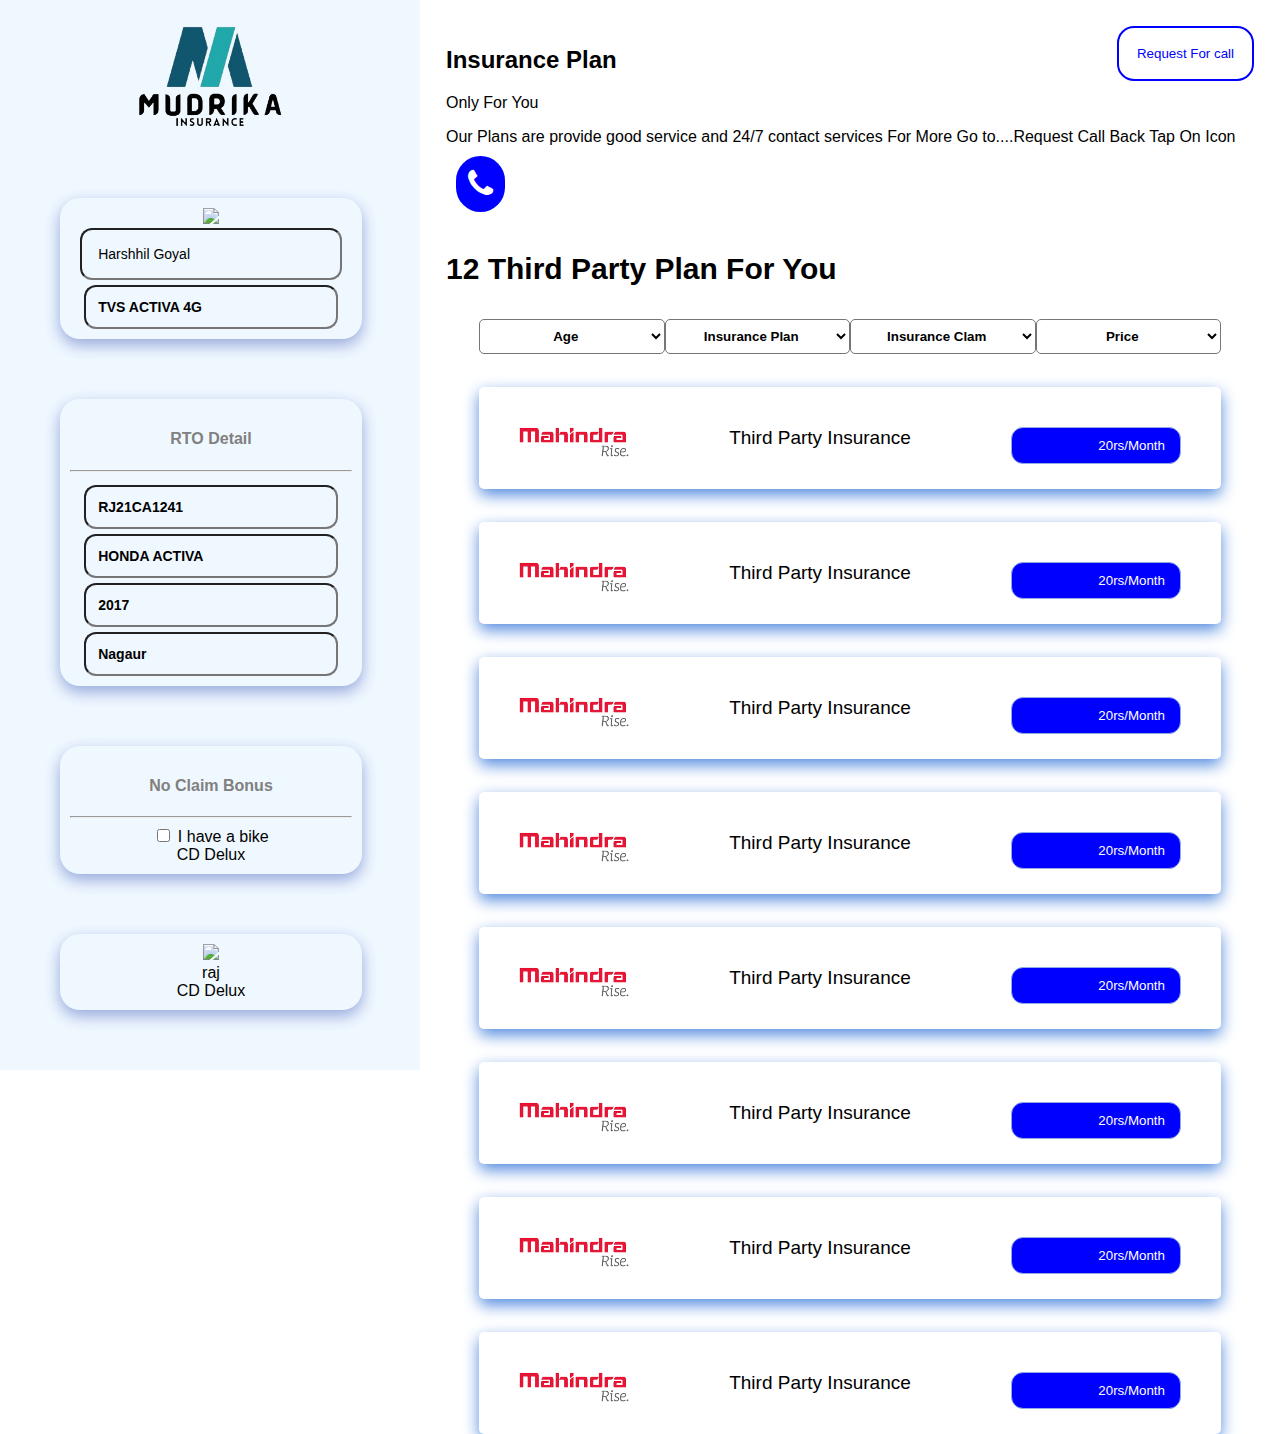
==== www.html @ 01bc4806 "Add files via upload" ====
<!DOCTYPE html>
<html>

<head>
  <meta name="viewport" content="width=device-width, initial-scale=1.0">
  <link rel="stylesheet" href="min.css">
  <link rel="script" href="script.js">
  <link rel="stylesheet" href="https://cdnjs.cloudflare.com/ajax/libs/font-awesome/4.7.0/css/font-awesome.min.css">
</head>

<body>




  <div class="sidebar">

    <div class="logo"><img src="m.png" alt="" width="150px"></div>
    <div class="boxdetail">
      <div class="detail"><img src="https://img.icons8.com/dotty/80/000000/dirt-bike.png" />
        <div class="name"><input type="text" value="Harshhil Goyal" readonly>
          <div class="modal"><input type="text" value="TVS ACTIVA 4G  " readonly></div>
        </div>
      </div>
    </div>
    <div class="boxdetail">
      <div class="detail">
        <h4 style="Color:Gray; text-align: center;">RTO Detail</h4>
        <hr>
        <div class="name">
          <div class="modal"> <input type="text" value="RJ21CA1241">
            <input type="text" value="HONDA ACTIVA">
            <input type="text" value="2017">

            <input type="text" value="Nagaur">


          </div>
        </div>
      </div>
    </div>
    <div class="boxdetail">
      <div class="detail">
        <h4 style="Color:Gray; text-align: center;">No Claim Bonus</h4>
        <hr>
        <div class="Check"> <input type="checkbox" id="vehicle1" name="vehicle1" value="Claim">
          <label for="vehicle1"> I have a bike</label><br>
          <div class="modal">CD Delux</div>
        </div>
      </div>
    </div>
    <div class="boxdetail">
      <div class="detail"><img src="https://img.icons8.com/dotty/80/000000/dirt-bike.png" />
        <div class="name">raj
          <div class="modal">CD Delux</div>
        </div>
      </div>
    </div>
  </div>

  <div class="content">
    <topbar>
      <Button class="btn3">
        Request For call
      </Button>
    </topbar>
    <h2>Insurance Plan </h2>
    <p>Only For You</p>
    <p>Our Plans are provide good service and 24/7 contact services For More Go to....Request Call Back Tap On Icon<i
        class="fa fa-phone" aria-hidden="true"></i>
    </p>
    <h3 style="font-size: 30px; font-weight: bold;">12 Third Party Plan For You</h3>
    <div class="filter1">
      <select name="" id="">
        <option>Age</option>
        <option>100</option>
        <option>80</option>
        <option>70</option>
        <option>60</option>
        <option>50</option>
        <option>40</option>
      </select> <select name="" id="">
        <option>Insurance Plan</option>
        <option>Per Day Charge</option>
        <option>Monthly Plan</option>
        <option>Yearly Plan</option>

      </select>
      <select name="" id="">
        <option>Insurance Clam</option>
        <option>Third Party</option>
        <option>Regular</option>

      </select>
      <select name="" id="">
        <option>Price</option>
        <option>200/month</option>
        <option>700/month</option>
        <option>20000/Year</option>
        <option>70000/Year</option>
        <option>1 Lakh/Year</option>

      </select>




    </div>

    <div class="w3-container" style="padding:40px;">


      <div class="outer">
        <div class="one"><img src="mahindra.png" alt="" width="110px" ;></div>
        <div class="two" style="font-size: 19px;">Third Party Insurance</div>
        <span class="btn2" style="float: right;"> <button>20rs/Month</button></span>
        <div class="three"></div>
      </div>





    </div>
    <div class="w3-container" style="padding:40px;">


      <div class="outer">
        <div class="one"><img src="mahindra.png" alt="" width="110px" ;></div>
        <div class="two" style="font-size: 19px;">Third Party Insurance</div>
        <span class="btn2" style="float: right;"> <button>20rs/Month</button></span>
        <div class="three"></div>
      </div>





    </div>
    <div class="w3-container" style="padding:40px;">


      <div class="outer">
        <div class="one"><img src="mahindra.png" alt="" width="110px" ;></div>
        <div class="two" style="font-size: 19px;">Third Party Insurance</div>
        <span class="btn2" style="float: right;"> <button>20rs/Month</button></span>
        <div class="three"></div>
      </div>





    </div>
    <div class="w3-container" style="padding:40px;">


      <div class="outer">
        <div class="one"><img src="mahindra.png" alt="" width="110px" ;></div>
        <div class="two" style="font-size: 19px;">Third Party Insurance</div>
        <span class="btn2" style="float: right;"> <button>20rs/Month</button></span>
        <div class="three"></div>
      </div>





    </div>
    <div class="w3-container" style="padding:40px;">


      <div class="outer">
        <div class="one"><img src="mahindra.png" alt="" width="110px" ;></div>
        <div class="two" style="font-size: 19px;">Third Party Insurance</div>
        <span class="btn2" style="float: right;"> <button>20rs/Month</button></span>
        <div class="three"></div>
      </div>





    </div>
    <div class="w3-container" style="padding:40px;">


      <div class="outer">
        <div class="one"><img src="mahindra.png" alt="" width="110px" ;></div>
        <div class="two" style="font-size: 19px;">Third Party Insurance</div>
        <span class="btn2" style="float: right;"> <button>20rs/Month</button></span>
        <div class="three"></div>
      </div>





    </div>
    <div class="w3-container" style="padding:40px;">


      <div class="outer">
        <div class="one"><img src="mahindra.png" alt="" width="110px" ;></div>
        <div class="two" style="font-size: 19px;">Third Party Insurance</div>
        <span class="btn2" style="float: right;"> <button>20rs/Month</button></span>
        <div class="three"></div>
      </div>





    </div>
    <div class="w3-container" style="padding:40px;">


      <div class="outer">
        <div class="one"><img src="mahindra.png" alt="" width="110px" ;></div>
        <div class="two" style="font-size: 19px;">Third Party Insurance</div>
        <span class="btn2" style="float: right;"> <button>20rs/Month</button></span>
        <div class="three"></div>
      </div>





    </div>
  </div>

</body>

</html>
---- min.css ----
button{
    /* margin-left: 40px;
     */
     float: right;
    background: transparent;
    border: none;
    color: White;
}
  .filter1 select{
    background: transparent;
    border-radius: 5px;
    padding: 8px;
    text-align: center;
    font-weight: bold;
  }
  .content p i{
    background: blue;
    border-radius: 50px;
    padding: 12px;
    color: white;
    font-size: 32px;
    margin: 10px;

  }
  @media screen and (max-width: 1100px) {
    
    .sidebar{
        display: none;
    }
  div.content {
    padding: 8px;
    
        margin-left: 0px;
    }
  }

  .btn2 {
    background-color: blue;
    border: 1px solid #93abe3;
    color: white;
    /* padding: 15px 32px; */
    text-align: center;
    text-decoration: none;
    font-size: 16px;
    cursor: pointer;
    width: 150px;
    display: block;
    padding: 9px;
    border-radius: 12px;
  }
  
  
  
   .btn2:hover {
    background-color: #3e8e41;
  }
  

  
  .box1{
      padding: 4px;
      width:24vw;

  }
  .outer {
    text-align:center;
  }
  .outer > * {
    display:inline-block;
    /* background-color:white; */
  }
  .one{
    float:left;
  }
  .three{
    float:right;
  }
  .w3-container {
    /* border:1px solid black; */
    border-radius: 5px;
    box-shadow: 0px 6px 16px rgb(82, 138, 223);
    
        /* border: 1px solid; */
    padding: 9px;
margin: 33px;
/* background-color: rgb(24, 206, 206); */

  }
  .filter
  {
    margin:5px;
    
  }
  .filter1{
    display: grid;
    margin: 33px;
grid-template-columns: 1fr 1fr 1fr 1fr;
  }
  .filter select{
    text-align: center;
    padding: 3px;
    /* font-weight: bold; */
    margin: 3px;
    background: transparent;
    border-radius: 6px;
  }
  .filter p label{
    
    /* font-size: 24px;
    font-weight: bold; */
  
  }
  .filter1 p input{
    /* padding:12px;
    background-color: azure;
    border-radius: 12px; */
    padding: 4px;
    background-color: azure;
    border-radius: 12px;
    width: 20vw;
    margin: 2px;
  }


  body {
    margin: 0;
    font-family: "Lato", sans-serif;
  }
  
  .sidebar {
    margin: 0;
    padding: 0;
    width: 420px;
    background-color: aliceblue;
    position: absolute;
    height: ;
    overflow: auto;
  }
  
  .sidebar a {
    display: block;
    color: black;
    padding: 16px;
    text-decoration: none;
  }
   
  .sidebar a.active {
    background-color: #04AA6D;
    color: white;
  }
  
  .sidebar a:hover:not(.active) {
    background-color: #555;
    color: white;
  }
  
  @media screen and (min-width: 1100px) {
    
        .content {
        margin-left: 420px;
        /* padding-left: 286px; */
        /* padding: 1px 16px; */
        padding: 26px;
        height: 1000px;
      }  
  }
/* Navbar */

body {
  margin: 0;
  font-family: Arial, Helvetica, sans-serif;
}
/*navbar*/
.boxdetail{

    width: 282px;
    padding: 10px;
    /* border: 5px solid #95a7db; */
   box-shadow:  0px 6px 16px #95a7db;
   text-align: center;
    margin: 60px;
      margin-top: 20px;
    margin-top: 42px;
    border-radius: 20px;
      
}
.filter1 select option{
    background-color: aliceblue; 
    text-align: center;
    font-weight: bold;
}
.name input{
    background: transparent;
    padding: 16px;
    border-radius: 12px;
    font-size: 14px;
    font-weight: 500;
    /* float: right; */
    width: 80%;
}
.modal input{
    background: transparent;
    padding: 12px;
    border-radius: 12px;
    font-weight: 600;

    /* float: right; */
    font-size: 14px;
    width: 80%;
    margin-top: 5px;
}
.bike121{
    color: #172B4D;
font-size: 16px;
padding: 18px 16px 15px;
font-weight: 500;
position: relative;
z-index: 0;
transition: all 0.3s ease-in-out;
}
.checkbox{
    margin: 0 10px 0 0;
position: relative;
top: 1px;
}
.logo{
    text-align: center;
    padding: 20px;
}
.btn3{
    color: blue;
padding: 18px;
border: 2px solid blue;
border-radius: 17px;
}
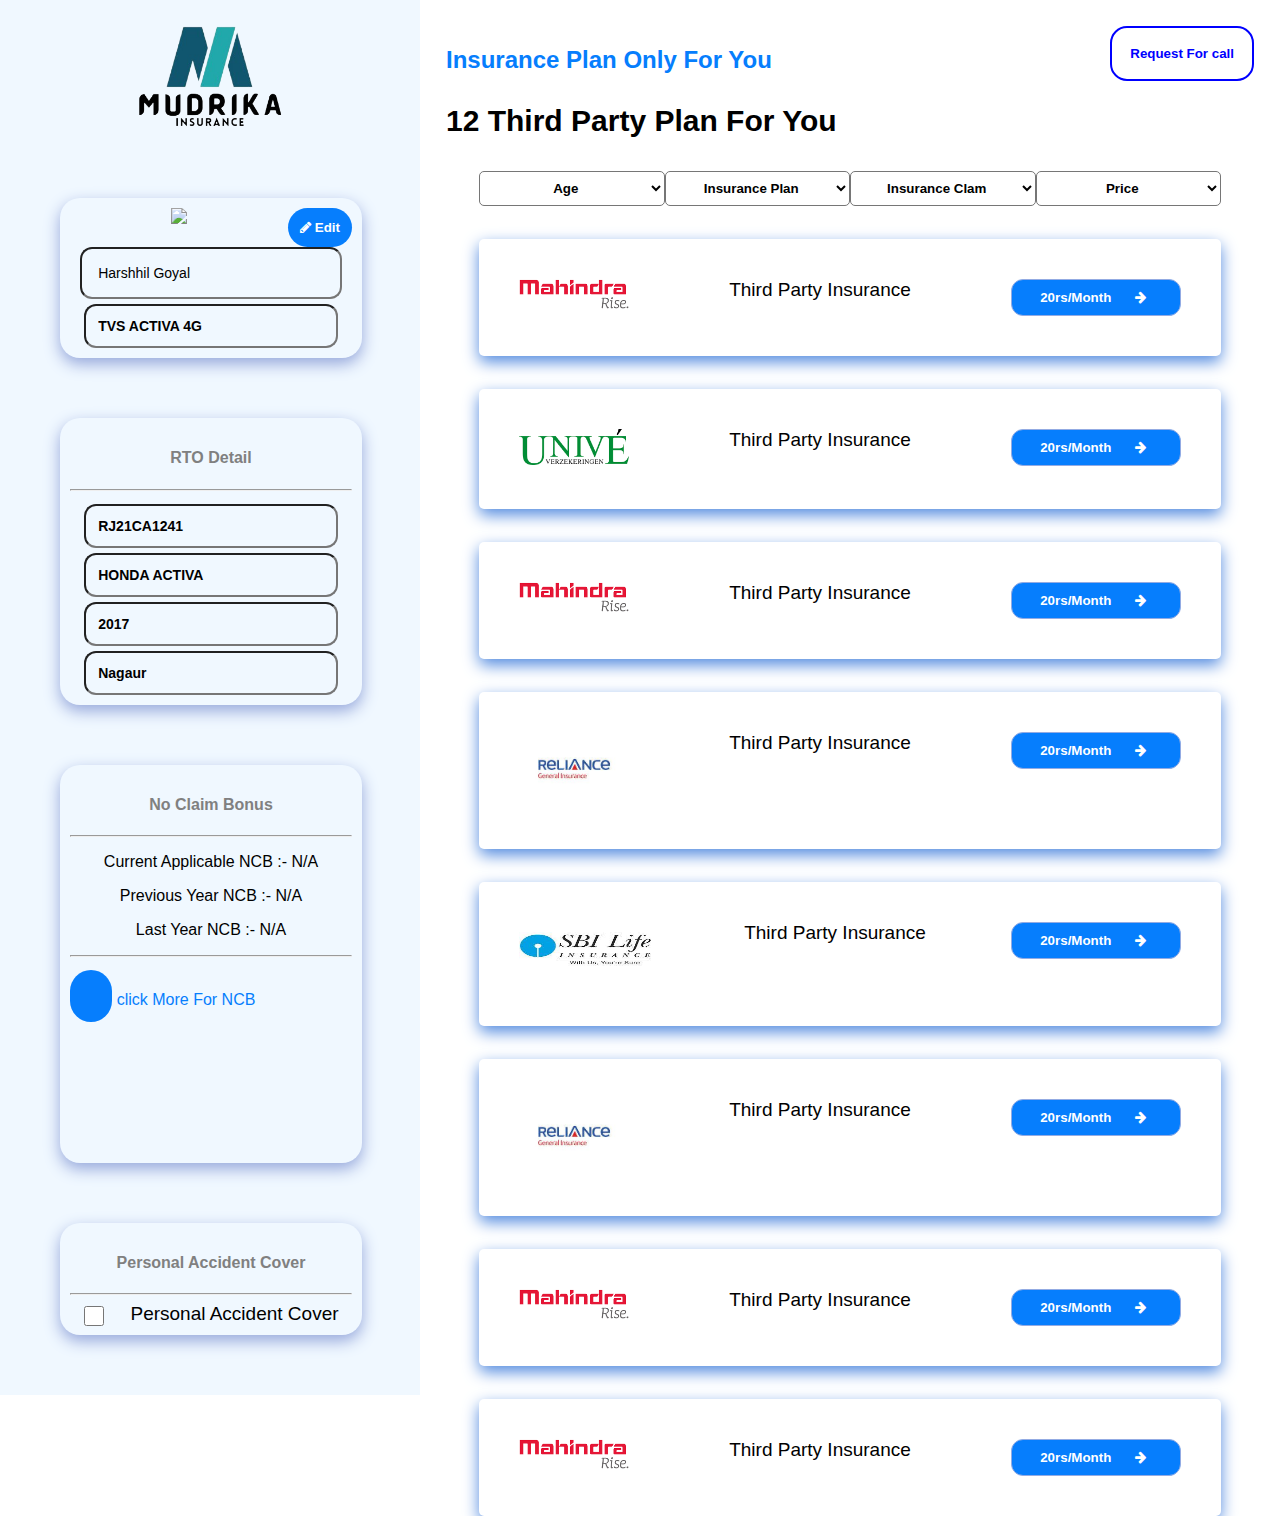
==== commit f3fa9c75: "Add files via upload" ====
--- a/www.html
+++ b/www.html
@@ -16,9 +16,12 @@
   <div class="sidebar">
 
     <div class="logo"><img src="m.png" alt="" width="150px"></div>
-    <div class="boxdetail">
+    <div class="boxdetail" style="height: auto;">
+      <button class="btn4"><i class="fa fa-pencil" aria-hidden="true"></i>
+        Edit</button>
+
       <div class="detail"><img src="https://img.icons8.com/dotty/80/000000/dirt-bike.png" />
-        <div class="name"><input type="text" value="Harshhil Goyal" readonly>
+        <div class="name"><input type="text" value="Harshhil Goyal" readonly >
           <div class="modal"><input type="text" value="TVS ACTIVA 4G  " readonly></div>
         </div>
       </div>
@@ -39,23 +42,37 @@
         </div>
       </div>
     </div>
-    <div class="boxdetail">
+    <div class="boxdetail" style="
+      height: 42vh;">
       <div class="detail">
         <h4 style="Color:Gray; text-align: center;">No Claim Bonus</h4>
         <hr>
-        <div class="Check"> <input type="checkbox" id="vehicle1" name="vehicle1" value="Claim">
-          <label for="vehicle1"> I have a bike</label><br>
-          <div class="modal">CD Delux</div>
+        <div class="detail">
+            <p>Current Applicable NCB :- N/A</p>
+            <p>Previous Year  NCB :- N/A</p>
+            <p>Last Year NCB :- N/A</p><hr>
+          
+             <p class="123456" style="font-size: 1; float: left; color: #067efd; cursor: pointer; "><i class="fas fa-info-circle" style="background-color: #067efd;
+              color: white;
+              font-size: 27px;
+              border-radius: 51px;
+              padding: 11px;"></i> click More For NCB</p>
+            </div>
+        
+          
+        
+      </div>
+    </div>    <div class="boxdetail">
+      <div class="detail">
+        <h4 style="Color:Gray; text-align: center;">Personal Accident Cover</h4>
+        <hr>
+        <div class="Check"> <input type="checkbox" id="vehicle1" name="vehicle1" class="larger" value="Claim"style="float: left; font-size: 20px;">
+          <label for="vehicle1" style="font-size: 19px;"> Personal Accident Cover</label><br>
+          
         </div>
       </div>
     </div>
-    <div class="boxdetail">
-      <div class="detail"><img src="https://img.icons8.com/dotty/80/000000/dirt-bike.png" />
-        <div class="name">raj
-          <div class="modal">CD Delux</div>
-        </div>
-      </div>
-    </div>
+
   </div>
 
   <div class="content">
@@ -64,11 +81,10 @@
         Request For call
       </Button>
     </topbar>
-    <h2>Insurance Plan </h2>
-    <p>Only For You</p>
-    <p>Our Plans are provide good service and 24/7 contact services For More Go to....Request Call Back Tap On Icon<i
-        class="fa fa-phone" aria-hidden="true"></i>
-    </p>
+    <h2 style="color: #067efd;">Insurance Plan Only For You </h2>
+  
+    
+    
     <h3 style="font-size: 30px; font-weight: bold;">12 Third Party Plan For You</h3>
     <div class="filter1">
       <select name="" id="">
@@ -113,112 +129,120 @@
       <div class="outer">
         <div class="one"><img src="mahindra.png" alt="" width="110px" ;></div>
         <div class="two" style="font-size: 19px;">Third Party Insurance</div>
-        <span class="btn2" style="float: right;"> <button>20rs/Month</button></span>
-        <div class="three"></div>
-      </div>
-
-
-
-
-
-    </div>
-    <div class="w3-container" style="padding:40px;">
-
-
-      <div class="outer">
-        <div class="one"><img src="mahindra.png" alt="" width="110px" ;></div>
-        <div class="two" style="font-size: 19px;">Third Party Insurance</div>
-        <span class="btn2" style="float: right;"> <button>20rs/Month</button></span>
-        <div class="three"></div>
-      </div>
-
-
-
-
-
-    </div>
-    <div class="w3-container" style="padding:40px;">
-
-
-      <div class="outer">
-        <div class="one"><img src="mahindra.png" alt="" width="110px" ;></div>
-        <div class="two" style="font-size: 19px;">Third Party Insurance</div>
-        <span class="btn2" style="float: right;"> <button>20rs/Month</button></span>
-        <div class="three"></div>
-      </div>
-
-
-
-
-
-    </div>
-    <div class="w3-container" style="padding:40px;">
-
-
-      <div class="outer">
-        <div class="one"><img src="mahindra.png" alt="" width="110px" ;></div>
-        <div class="two" style="font-size: 19px;">Third Party Insurance</div>
-        <span class="btn2" style="float: right;"> <button>20rs/Month</button></span>
-        <div class="three"></div>
-      </div>
-
-
-
-
-
-    </div>
-    <div class="w3-container" style="padding:40px;">
-
-
-      <div class="outer">
-        <div class="one"><img src="mahindra.png" alt="" width="110px" ;></div>
-        <div class="two" style="font-size: 19px;">Third Party Insurance</div>
-        <span class="btn2" style="float: right;"> <button>20rs/Month</button></span>
-        <div class="three"></div>
-      </div>
-
-
-
-
-
-    </div>
-    <div class="w3-container" style="padding:40px;">
-
-
-      <div class="outer">
-        <div class="one"><img src="mahindra.png" alt="" width="110px" ;></div>
-        <div class="two" style="font-size: 19px;">Third Party Insurance</div>
-        <span class="btn2" style="float: right;"> <button>20rs/Month</button></span>
-        <div class="three"></div>
-      </div>
-
-
-
-
-
-    </div>
-    <div class="w3-container" style="padding:40px;">
-
-
-      <div class="outer">
-        <div class="one"><img src="mahindra.png" alt="" width="110px" ;></div>
-        <div class="two" style="font-size: 19px;">Third Party Insurance</div>
-        <span class="btn2" style="float: right;"> <button>20rs/Month</button></span>
-        <div class="three"></div>
-      </div>
-
-
-
-
-
-    </div>
-    <div class="w3-container" style="padding:40px;">
-
-
-      <div class="outer">
-        <div class="one"><img src="mahindra.png" alt="" width="110px" ;></div>
-        <div class="two" style="font-size: 19px;">Third Party Insurance</div>
-        <span class="btn2" style="float: right;"> <button>20rs/Month</button></span>
+        <span class="btn2" style="float: right;"> <button>20rs/Month <i class="fa fa-arrow-right" aria-hidden="true" style="width: 50px; height: 5px;"></i>
+        </button></span>
+        <div class="three"></div>
+      </div>
+
+
+
+
+
+    </div>
+    <div class="w3-container" style="padding:40px;">
+
+
+      <div class="outer">
+        <div class="one"><img src="ui.png" alt="" width="110px" ;></div>
+        <div class="two" style="font-size: 19px;">Third Party Insurance</div>
+        <span class="btn2" style="float: right;"> <button>20rs/Month <i class="fa fa-arrow-right" aria-hidden="true" style="width: 50px; height: 5px;"></i>
+          
+        <div class="three"></div>
+      </div>
+
+
+
+
+
+    </div>
+    <div class="w3-container" style="padding:40px;">
+
+
+      <div class="outer">
+        <div class="one"><img src="mahindra.png" alt="" width="110px" ;></div>
+        <div class="two" style="font-size: 19px;">Third Party Insurance</div>
+        <span class="btn2" style="float: right;"> <button>20rs/Month <i class="fa fa-arrow-right" aria-hidden="true" style="width: 50px; height: 5px;"></i>
+    
+        <div class="three"></div>
+      </div>
+
+
+
+
+
+    </div>
+    <div class="w3-container" style="padding:40px;">
+
+
+      <div class="outer">
+        <div class="one"><img src="ri.jpg" alt="" width="110px" ;></div>
+        <div class="two" style="font-size: 19px;">Third Party Insurance</div>
+        <span class="btn2" style="float: right;"> <button>20rs/Month <i class="fa fa-arrow-right" aria-hidden="true" style="width: 50px; height: 5px;"></i>
+
+        <div class="three"></div>
+      </div>
+
+
+
+
+
+    </div>
+    <div class="w3-container" style="padding:40px;">
+
+
+      <div class="outer">
+        <div class="one"><img src="sli.jpg" alt="" width="140px" height="60px" ;></div>
+        <div class="two" style="font-size: 19px;">Third Party Insurance</div>
+        <span class="btn2" style="float: right;"> <button>20rs/Month <i class="fa fa-arrow-right" aria-hidden="true" style="width: 50px; height: 5px;"></i>
+
+        <div class="three"></div>
+      </div>
+
+
+
+
+
+    </div>
+    <div class="w3-container" style="padding:40px;">
+
+
+      <div class="outer">
+        <div class="one"><img src="ri.jpg" alt="" width="110px" ;></div>
+        <div class="two" style="font-size: 19px;">Third Party Insurance</div>
+        <span class="btn2" style="float: right;"> <button>20rs/Month <i class="fa fa-arrow-right" aria-hidden="true" style="width: 50px; height: 5px;"></i>
+
+        <div class="three"></div>
+      </div>
+
+
+
+
+
+    </div>
+    <div class="w3-container" style="padding:40px;">
+
+
+      <div class="outer">
+        <div class="one"><img src="mahindra.png" alt="" width="110px" ;></div>
+        <div class="two" style="font-size: 19px;">Third Party Insurance</div>
+        <span class="btn2" style="float: right;"> <button>20rs/Month <i class="fa fa-arrow-right" aria-hidden="true" style="width: 50px; height: 5px;"></i>
+
+        <div class="three"></div>
+      </div>
+
+
+
+
+
+    </div>
+    <div class="w3-container" style="padding:40px;">
+
+
+      <div class="outer">
+        <div class="one"><img src="mahindra.png" alt="" width="110px" ;></div>
+        <div class="two" style="font-size: 19px;">Third Party Insurance</div>
+        <span class="btn2" style="float: right;"> <button>20rs/Month <i class="fa fa-arrow-right" aria-hidden="true" style="width: 50px; height: 5px;"></i>
+
         <div class="three"></div>
       </div>
 
--- a/min.css
+++ b/min.css
@@ -5,6 +5,7 @@
      float: right;
     background: transparent;
     border: none;
+    font-weight: 600;
     color: White;
 }
   .filter1 select{
@@ -15,7 +16,7 @@
     font-weight: bold;
   }
   .content p i{
-    background: blue;
+    background: #067efd;
     border-radius: 50px;
     padding: 12px;
     color: white;
@@ -36,7 +37,7 @@
   }
 
   .btn2 {
-    background-color: blue;
+    background-color: #067efd;
     border: 1px solid #93abe3;
     color: white;
     /* padding: 15px 32px; */
@@ -53,7 +54,11 @@
   
   
    .btn2:hover {
-    background-color: #3e8e41;
+    background-color: #4a3e8e;
+  }
+  .btn3:hover {
+    background-color: #0e70f0;
+    color: white;
   }
   
 
@@ -65,6 +70,9 @@
   }
   .outer {
     text-align:center;
+    overflow: hidden;
+    vertical-align: center;
+
   }
   .outer > * {
     display:inline-block;
@@ -178,7 +186,7 @@
     padding: 10px;
     /* border: 5px solid #95a7db; */
    box-shadow:  0px 6px 16px #95a7db;
-   text-align: center;
+   text-align: center ;
     margin: 60px;
       margin-top: 20px;
     margin-top: 42px;
@@ -232,5 +240,19 @@
     color: blue;
 padding: 18px;
 border: 2px solid blue;
+cursor: pointer;
 border-radius: 17px;
+}
+input.larger{
+    width: 40px;
+    height: 20px;
+}
+.btn4{
+    background: #067efd;
+padding: 12px;
+cursor: pointer;
+border-radius: 30px;
+}
+.btn4:hover{
+    background-color: rgb(34, 34, 211);
 }